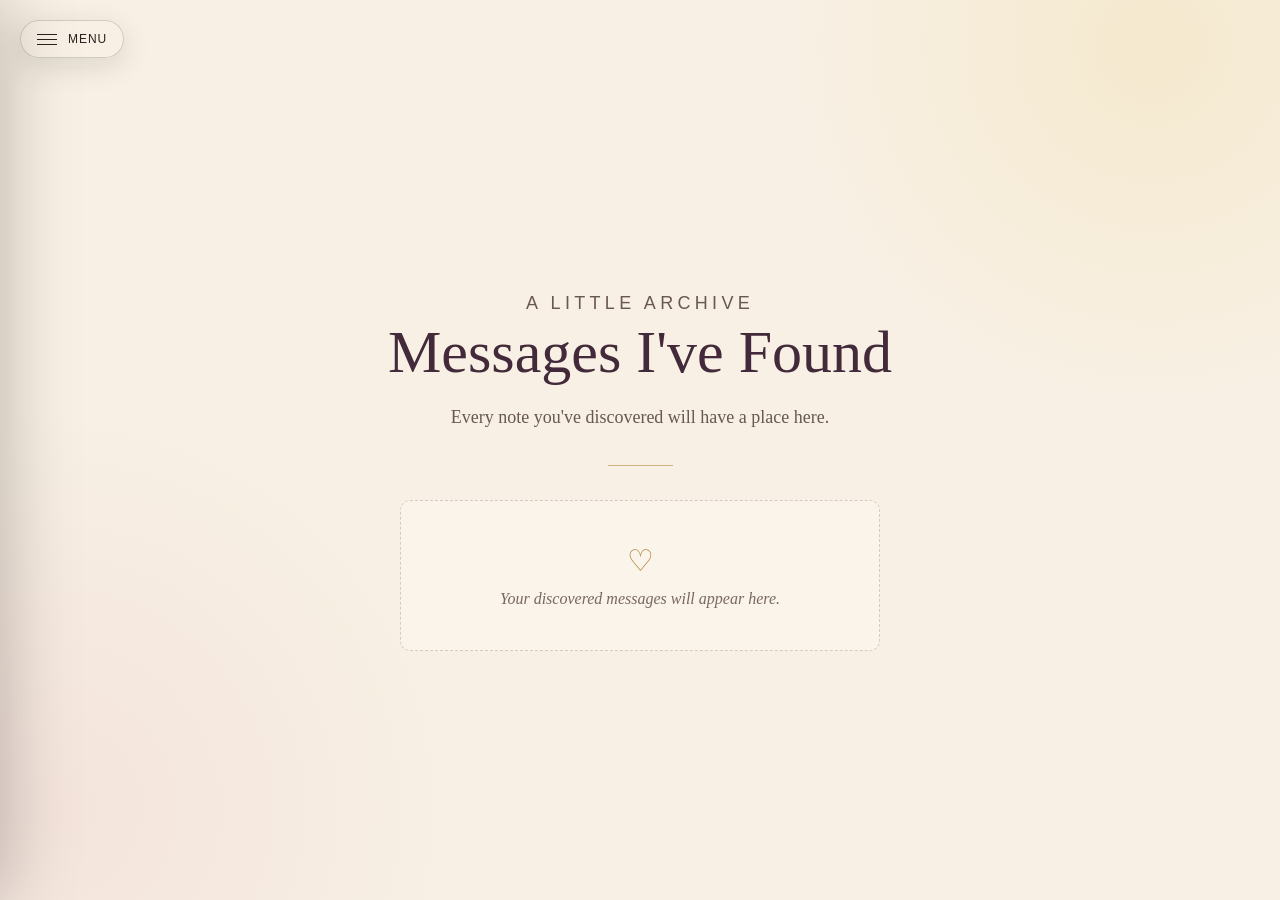
==== collection.html @ c39c12d0 "Build responsive proposal site foundation Add homepage, message template, collection page, shared na" ====
<!DOCTYPE html>

<html lang="en">

<head>

    <meta charset="UTF-8">

    <meta
        name="viewport"
        content="width=device-width, initial-scale=1.0"
    >

    <title>Celebrating Forever</title>

    <link
        rel="stylesheet"
        href="styles/styles.css"
    >

</head>


<body class="collection-page">


    <!-- ==============================
         MENU BUTTON
    =============================== -->

    <button
        class="menu-button"
        id="menuButton"
        type="button"
        aria-label="Open navigation menu"
        aria-expanded="false"
        aria-controls="navigationDrawer"
    >

        <span class="menu-icon" aria-hidden="true">

            <span></span>
            <span></span>
            <span></span>

        </span>

        <span class="menu-label">
            Menu
        </span>

    </button>


    <!-- ==============================
         NAVIGATION
    =============================== -->

    <div
        class="navigation-overlay"
        id="navigationOverlay"
    ></div>


    <nav
        class="navigation-drawer"
        id="navigationDrawer"
        aria-label="Main navigation"
    >

        <button
            class="navigation-close"
            id="closeMenuButton"
            type="button"
            aria-label="Close navigation menu"
        >
            ×
        </button>


        <p class="navigation-eyebrow">
            Celebrating Forever
        </p>


        <a
            class="navigation-link"
            href="index.html"
        >
            Home
        </a>


        <a
            class="navigation-link"
            href="collection.html"
        >
            Messages I've Found
        </a>


        <a
            class="navigation-link"
            href="message.html"
            data-development-only
        >
            Message Template
        </a>

    </nav>


    <!-- ==============================
         COLLECTION CONTENT
    =============================== -->

    <main class="collection-layout">


        <section class="collection-introduction">


            <p class="collection-eyebrow">
                A little archive
            </p>


            <h1>
                Messages I've Found
            </h1>


            <p>
                Every note you've discovered will have a
                place here.
            </p>


            <div
                class="collection-divider"
                aria-hidden="true"
            ></div>


            <!--
            This is temporary.

            Checkpoint 3 will replace this with the actual
            dynamically generated discovered-message list.
            -->

            <div class="collection-empty-state">

                <span class="collection-empty-symbol">
                    ♡
                </span>

                <p>
                    Your discovered messages will appear here.
                </p>

            </div>


        </section>

    </main>


    <script src="scripts/site-config.js"></script>

    <script src="scripts/shared.js"></script>

</body>

</html>
---- styles/styles.css ----
/*
========================================================
1. GLOBAL DESIGN TOKENS
========================================================

:root represents the highest level of the HTML document.

Variables beginning with -- are CSS custom properties.

Think of this section as the website's visual control panel.

If you later change:

--color-emerald: #244a3a;

every element using var(--color-emerald) updates.
*/

:root {

    /* -------------------------------
       JEWEL TONES
    -------------------------------- */

    --color-deep-teal: #173f3b;
    --color-emerald: #294d3f;
    --color-plum: #432a3a;
    --color-oxblood: #702b38;
    --color-walnut: #38261f;


    /* -------------------------------
       ROMANTIC ACCENTS
    -------------------------------- */

    --color-aged-gold: #b68a3e;
    --color-yellow-rose: #e4c55b;
    --color-dusty-pink: #d998a8;
    --color-soft-pink: #f1c8d0;


    /* -------------------------------
       PAPER / TEXT COLORS
    -------------------------------- */

    --color-cream: #f3eadb;
    --color-paper: #f8f0e4;
    --color-paper-deep: #eadcc7;
    --color-ink: #2b211f;
    --color-muted-ink: #786860;


    /* -------------------------------
       SHADOWS
    -------------------------------- */

    --shadow-soft:
        0 18px 55px rgba(26, 17, 14, 0.18);

    --shadow-card:
        0 28px 80px rgba(8, 8, 8, 0.38);


    /* -------------------------------
       FONT FAMILIES
    -------------------------------- */

    --font-body:
        "Iowan Old Style",
        "Baskerville",
        "Palatino Linotype",
        Georgia,
        serif;

    --font-handwritten:
        "Snell Roundhand",
        "Apple Chancery",
        "Segoe Script",
        cursive;

    --font-interface:
        -apple-system,
        BlinkMacSystemFont,
        "Segoe UI",
        sans-serif;


    /* -------------------------------
       LAYOUT
    -------------------------------- */

    --menu-layer: 1000;
    --drawer-layer: 1100;

}


/*
========================================================
2. GLOBAL RESET
========================================================

Browsers include default margins and sizing behavior.

This section makes our layout more predictable.
*/

*,
*::before,
*::after {

    box-sizing: border-box;

}


html {

    min-height: 100%;

}


body {

    margin: 0;

    min-height: 100vh;
    min-height: 100svh;

    font-family: var(--font-body);

    color: var(--color-ink);

}


button,
input,
textarea,
select {

    font: inherit;

}


a {

    color: inherit;

}


/*
========================================================
3. SHARED MENU BUTTON
========================================================
*/

.menu-button {

    position: fixed;

    top: 20px;
    left: 20px;

    z-index: var(--menu-layer);

    display: inline-flex;

    align-items: center;

    gap: 11px;

    padding:
        11px
        16px;

    border:
        1px solid
        rgba(43, 33, 31, 0.18);

    border-radius: 999px;

    background:
        rgba(248, 240, 228, 0.88);

    color: var(--color-ink);

    box-shadow:
        0 8px 30px
        rgba(26, 17, 14, 0.12);

    backdrop-filter:
        blur(12px);

    -webkit-backdrop-filter:
        blur(12px);

    cursor: pointer;

}


.menu-button--dark {

    background:
        rgba(27, 25, 23, 0.74);

    color: var(--color-cream);

    border-color:
        rgba(255, 255, 255, 0.14);

}


.menu-icon {

    width: 20px;

    display: grid;

    gap: 4px;

}


.menu-icon span {

    display: block;

    height: 1px;

    background: currentColor;

}


.menu-label {

    font-family: var(--font-interface);

    font-size: 12px;

    letter-spacing: 0.08em;

    text-transform: uppercase;

}


/*
========================================================
4. NAVIGATION DRAWER
========================================================
*/

.navigation-overlay {

    position: fixed;

    inset: 0;

    z-index: var(--menu-layer);

    background:
        rgba(15, 11, 11, 0.48);

    opacity: 0;

    pointer-events: none;

    transition:
        opacity
        220ms
        ease;

}


.navigation-overlay.is-visible {

    opacity: 1;

    pointer-events: auto;

}


.navigation-drawer {

    position: fixed;

    top: 0;
    left: 0;

    z-index: var(--drawer-layer);

    width: min(86vw, 360px);

    height: 100vh;
    height: 100svh;

    padding:
        90px
        36px
        40px;

    display: flex;

    flex-direction: column;

    background:
        linear-gradient(
            160deg,
            #f8f0e4 0%,
            #eadcc7 100%
        );

    box-shadow:
        20px 0 70px
        rgba(14, 9, 8, 0.26);

    transform:
        translateX(-105%);

    transition:
        transform
        260ms
        ease;

}


.navigation-drawer.is-open {

    transform:
        translateX(0);

}


.navigation-close {

    position: absolute;

    top: 23px;
    right: 28px;

    border: 0;

    background: none;

    font-family: var(--font-interface);

    font-size: 32px;

    line-height: 1;

    color: var(--color-ink);

    cursor: pointer;

}


.navigation-eyebrow {

    margin:
        0
        0
        30px;

    font-family: var(--font-handwritten);

    font-size: 28px;

    color: var(--color-oxblood);

}


.navigation-link {

    padding:
        16px
        0;

    border-bottom:
        1px solid
        rgba(43, 33, 31, 0.13);

    font-size: 19px;

    text-decoration: none;

    transition:
        color
        160ms
        ease,
        padding-left
        160ms
        ease;

}


.navigation-link:hover {

    color: var(--color-oxblood);

    padding-left: 6px;

}


/*
========================================================
5. HOMEPAGE
========================================================
*/

.home-page {

    background: var(--color-cream);

}


.home-layout {

    min-height: 100vh;
    min-height: 100svh;

    display: grid;

    grid-template-columns:
        minmax(0, 1fr)
        minmax(0, 1fr);

}


/*
========================================================
6. HOMEPAGE PHOTO PANEL
========================================================
*/

.home-photo-panel {

    position: relative;

    min-height: 100vh;
    min-height: 100svh;

    overflow: hidden;

    display: grid;

    place-items: center;

    background:
        linear-gradient(
            145deg,
            var(--color-emerald),
            var(--color-deep-teal)
        );

}


.photo-placeholder {

    position: absolute;

    inset: 0;

    display: grid;

    place-items: center;

    background:

        radial-gradient(
            circle at 30% 25%,
            rgba(228, 197, 91, 0.17),
            transparent 25%
        ),

        radial-gradient(
            circle at 75% 70%,
            rgba(217, 152, 168, 0.13),
            transparent 28%
        ),

        linear-gradient(
            145deg,
            #375e50,
            #173f3b 60%,
            #29242a
        );

}


.photo-placeholder::after {

    content: "";

    position: absolute;

    inset: 0;

    background:
        linear-gradient(
            to top,
            rgba(24, 17, 18, 0.34),
            transparent 48%
        );

}


.photo-placeholder span {

    position: relative;

    z-index: 1;

    padding:
        10px
        14px;

    border:
        1px solid
        rgba(255, 255, 255, 0.22);

    color:
        rgba(255, 255, 255, 0.72);

    font-family: var(--font-interface);

    font-size: 12px;

    letter-spacing: 0.08em;

    text-transform: uppercase;

}


/*
Temporary lighting guides showing approximately where
floral artwork could eventually interact with the image.
*/

.botanical-light {

    position: absolute;

    border-radius: 50%;

    filter:
        blur(34px);

    pointer-events: none;

}


.botanical-light--one {

    width: 210px;
    height: 210px;

    right: -75px;
    top: 14%;

    background:
        rgba(228, 197, 91, 0.18);

}


.botanical-light--two {

    width: 180px;
    height: 180px;

    left: -60px;
    bottom: 12%;

    background:
        rgba(217, 152, 168, 0.12);

}


/*
========================================================
7. HOMEPAGE LETTER PANEL
========================================================
*/

.home-letter-panel {

    position: relative;

    min-height: 100vh;
    min-height: 100svh;

    overflow: hidden;

    display: grid;

    place-items: center;

    padding:
        110px
        clamp(36px, 7vw, 110px)
        70px;

    background:

        radial-gradient(
            circle at 90% 7%,
            rgba(228, 197, 91, 0.14),
            transparent 22%
        ),

        radial-gradient(
            circle at 10% 90%,
            rgba(217, 152, 168, 0.11),
            transparent 25%
        ),

        var(--color-paper);

}


.home-letter-panel::before {

    content: "";

    position: absolute;

    inset: 0;

    pointer-events: none;

    opacity: 0.34;

    background-image:

        repeating-linear-gradient(
            0deg,
            transparent,
            transparent 3px,
            rgba(74, 55, 47, 0.025) 4px
        );

}


.letter-botanical-guide {

    position: absolute;

    width: 290px;
    height: 290px;

    top: -155px;
    right: -105px;

    border:
        1px solid
        rgba(41, 77, 63, 0.15);

    border-radius: 45% 55% 65% 35%;

    transform:
        rotate(18deg);

}


.home-letter-content {

    position: relative;

    z-index: 1;

    width: min(100%, 580px);

    text-align: center;

}


.home-eyebrow {

    margin:
        0
        0
        24px;

    font-family: var(--font-interface);

    font-size: 11px;

    letter-spacing: 0.24em;

    text-transform: uppercase;

    color: var(--color-muted-ink);

}


.couple-names {

    display: flex;

    justify-content: center;

    align-items: baseline;

    flex-wrap: wrap;

    gap:
        4px
        14px;

    font-family: var(--font-handwritten);

    font-size:
        clamp(
            37px,
            5vw,
            68px
        );

    line-height: 1.05;

    color: var(--color-plum);

}


.name-ampersand {

    color: var(--color-aged-gold);

    font-size: 0.7em;

}


.home-headline {

    margin:
        38px
        0
        8px;

    font-weight: 400;

    font-size:
        clamp(
            28px,
            3.2vw,
            46px
        );

    letter-spacing:
        -0.015em;

}


.home-subheadline {

    margin: 0;

    font-family: var(--font-handwritten);

    font-size:
        clamp(
            24px,
            2.4vw,
            35px
        );

    color: var(--color-oxblood);

}


.letter-divider {

    margin:
        28px
        auto;

    display: flex;

    justify-content: center;

    align-items: center;

    gap: 12px;

    color: var(--color-aged-gold);

}


.letter-divider span:first-child,
.letter-divider span:last-child {

    width: 48px;

    height: 1px;

    background:
        rgba(182, 138, 62, 0.55);

}


.home-letter {

    margin:
        0
        auto;

    max-width: 480px;

    font-size:
        clamp(
            17px,
            1.4vw,
            20px
        );

    line-height: 1.75;

    color: #4e403b;

}


.letter-link {

    display: inline-flex;

    align-items: center;

    gap: 10px;

    margin-top: 36px;

    padding-bottom: 5px;

    border-bottom:
        1px solid
        rgba(112, 43, 56, 0.35);

    color: var(--color-oxblood);

    font-family: var(--font-interface);

    font-size: 12px;

    letter-spacing: 0.07em;

    text-decoration: none;

    text-transform: uppercase;

}


/*
========================================================
8. MESSAGE PAGE ENVIRONMENT
========================================================
*/

.message-page {

    background: #171413;

}


.message-environment {

    position: relative;

    min-height: 100vh;
    min-height: 100svh;

    overflow: hidden;

    display: grid;

    place-items: center;

    padding:
        100px
        24px
        70px;

    background:

        radial-gradient(
            circle at 15% 30%,
            rgba(41, 77, 63, 0.62),
            transparent 25%
        ),

        radial-gradient(
            circle at 85% 72%,
            rgba(67, 42, 58, 0.6),
            transparent 27%
        ),

        radial-gradient(
            circle at 50% 12%,
            rgba(182, 138, 62, 0.12),
            transparent 26%
        ),

        linear-gradient(
            145deg,
            #1a1816,
            #2e221d 48%,
            #151515
        );

}


/*
Creates a very subtle old-paper / room texture without
using an external image.
*/

.message-environment::before {

    content: "";

    position: absolute;

    inset: 0;

    pointer-events: none;

    opacity: 0.16;

    background-image:

        repeating-linear-gradient(
            90deg,
            transparent,
            transparent 26px,
            rgba(255, 255, 255, 0.03) 27px
        ),

        repeating-linear-gradient(
            0deg,
            transparent,
            transparent 31px,
            rgba(255, 255, 255, 0.018) 32px
        );

}


/*
========================================================
9. TEMPORARY DARK-ACADEMIA SHAPES
========================================================

These deliberately remain vague and de-emphasized.

They are not intended to become recognizable final art.
*/

.academic-shape {

    position: absolute;

    opacity: 0.15;

    filter:
        blur(2px);

    pointer-events: none;

}


.academic-shape--left {

    width: 260px;
    height: 430px;

    left: -80px;
    bottom: -60px;

    border-radius:
        10px
        80px
        20px
        10px;

    background:
        linear-gradient(
            90deg,
            #1f120e,
            #70472d
        );

    transform:
        rotate(-8deg);

}


.academic-shape--right {

    width: 190px;
    height: 330px;

    right: -40px;
    top: 8%;

    border-radius:
        60px
        10px
        90px
        20px;

    background:
        linear-gradient(
            145deg,
            #845d39,
            #261812
        );

    transform:
        rotate(7deg);

}


/*
========================================================
10. TEMPORARY FLORAL HAZE
========================================================

These show composition only.

They are not the final watercolor florals.
*/

.floral-haze {

    position: absolute;

    border-radius: 50%;

    filter:
        blur(30px);

    pointer-events: none;

}


.floral-haze--top {

    width: 330px;
    height: 190px;

    top: -85px;
    right: -35px;

    background:
        rgba(228, 197, 91, 0.17);

}


.floral-haze--bottom {

    width: 350px;
    height: 220px;

    bottom: -110px;
    left: -75px;

    background:
        rgba(217, 152, 168, 0.1);

}


/*
========================================================
11. MESSAGE CARD
========================================================
*/

.message-card {

    position: relative;

    z-index: 2;

    width:
        min(
            100%,
            620px
        );

    padding:
        clamp(
            42px,
            7vw,
            70px
        );

    text-align: center;

    background:

        linear-gradient(
            180deg,
            rgba(255, 255, 255, 0.13),
            transparent 15%
        ),

        var(--color-paper);

    border:
        1px solid
        rgba(128, 97, 67, 0.24);

    border-radius: 6px;

    box-shadow:
        var(--shadow-card);

}


.message-card::before {

    content: "";

    position: absolute;

    inset: 10px;

    pointer-events: none;

    border:
        1px solid
        rgba(182, 138, 62, 0.12);

}


.message-number {

    margin:
        0
        0
        24px;

    font-family: var(--font-interface);

    font-size: 10px;

    letter-spacing: 0.29em;

    text-transform: uppercase;

    color: #887367;

}


.message-title {

    margin:
        0
        auto
        18px;

    max-width: 480px;

    font-weight: 400;

    font-size:
        clamp(
            30px,
            6vw,
            48px
        );

    line-height: 1.08;

    color: var(--color-ink);

}


.message-description {

    margin:
        0
        auto;

    max-width: 440px;

    font-size:
        clamp(
            16px,
            2vw,
            19px
        );

    line-height: 1.65;

    color: #695850;

}


.message-divider {

    width: 54px;

    height: 1px;

    margin:
        30px
        auto;

    background:
        rgba(182, 138, 62, 0.65);

}


.message-audio {

    width: 100%;

    margin-top: 4px;

}


/*
Temporary marker for where illustrated earbuds will later
interact with the card.
*/

.earbud-placeholder {

    margin:
        28px
        auto
        -20px;

    font-family: var(--font-interface);

    font-size: 9px;

    letter-spacing: 0.12em;

    text-transform: uppercase;

    color:
        rgba(120, 104, 96, 0.48);

}


/*
========================================================
12. COLLECTION PAGE
========================================================
*/

.collection-page {

    min-height: 100vh;
    min-height: 100svh;

    background:

        radial-gradient(
            circle at 90% 5%,
            rgba(228, 197, 91, 0.16),
            transparent 25%
        ),

        radial-gradient(
            circle at 4% 90%,
            rgba(217, 152, 168, 0.14),
            transparent 27%
        ),

        var(--color-paper);

}


.collection-layout {

    min-height: 100vh;
    min-height: 100svh;

    display: grid;

    place-items: center;

    padding:
        110px
        24px
        70px;

}


.collection-introduction {

    width:
        min(
            100%,
            760px
        );

    text-align: center;

}


.collection-eyebrow {

    margin-bottom: 18px;

    font-family: var(--font-interface);

    font-size: 10px;

    letter-spacing: 0.24em;

    text-transform: uppercase;

    color: var(--color-muted-ink);

}


.collection-introduction h1 {

    margin:
        0
        0
        16px;

    font-weight: 400;

    font-size:
        clamp(
            36px,
            7vw,
            60px
        );

    color: var(--color-plum);

}


.collection-introduction > p {

    margin:
        0
        auto;

    max-width: 520px;

    font-size: 18px;

    line-height: 1.6;

    color: #695850;

}


.collection-divider {

    width: 65px;

    height: 1px;

    margin:
        34px
        auto;

    background:
        rgba(182, 138, 62, 0.6);

}


.collection-empty-state {

    margin:
        0
        auto;

    max-width: 480px;

    padding:
        42px
        28px;

    border:
        1px dashed
        rgba(112, 43, 56, 0.22);

    border-radius: 10px;

    background:
        rgba(255, 255, 255, 0.26);

}


.collection-empty-symbol {

    display: block;

    margin-bottom: 12px;

    font-size: 30px;

    color: var(--color-aged-gold);

}


.collection-empty-state p {

    margin: 0;

    font-style: italic;

    color: var(--color-muted-ink);

}


/*
========================================================
13. MOBILE / TABLET LAYOUT
========================================================

When the viewport is 800px wide or smaller:

Desktop:
PHOTO | LETTER

becomes:

PHOTO
-----
LETTER
*/

@media (max-width: 800px) {


    .home-layout {

        grid-template-columns: 1fr;

    }


    .home-photo-panel {

        min-height:
            min(
                68vh,
                620px
            );

    }


    .home-letter-panel {

        min-height: auto;

        padding:
            82px
            28px
            78px;

    }


    .couple-names {

        flex-direction: column;

        align-items: center;

        gap: 2px;

    }


    .name-ampersand {

        margin:
            -4px
            0;

    }


    .message-environment {

        padding:
            95px
            18px
            46px;

    }


    .message-card {

        padding:
            46px
            24px;

    }

}


/*
========================================================
14. SMALL PHONES
========================================================
*/

@media (max-width: 480px) {


    .menu-button {

        top: 14px;
        left: 14px;

        padding:
            10px
            13px;

    }


    .home-photo-panel {

        min-height: 58vh;

    }


    .home-letter-panel {

        padding:
            72px
            22px
            64px;

    }


    .message-card {

        padding:
            42px
            20px;

    }


    .message-title {

        font-size: 34px;

    }

}
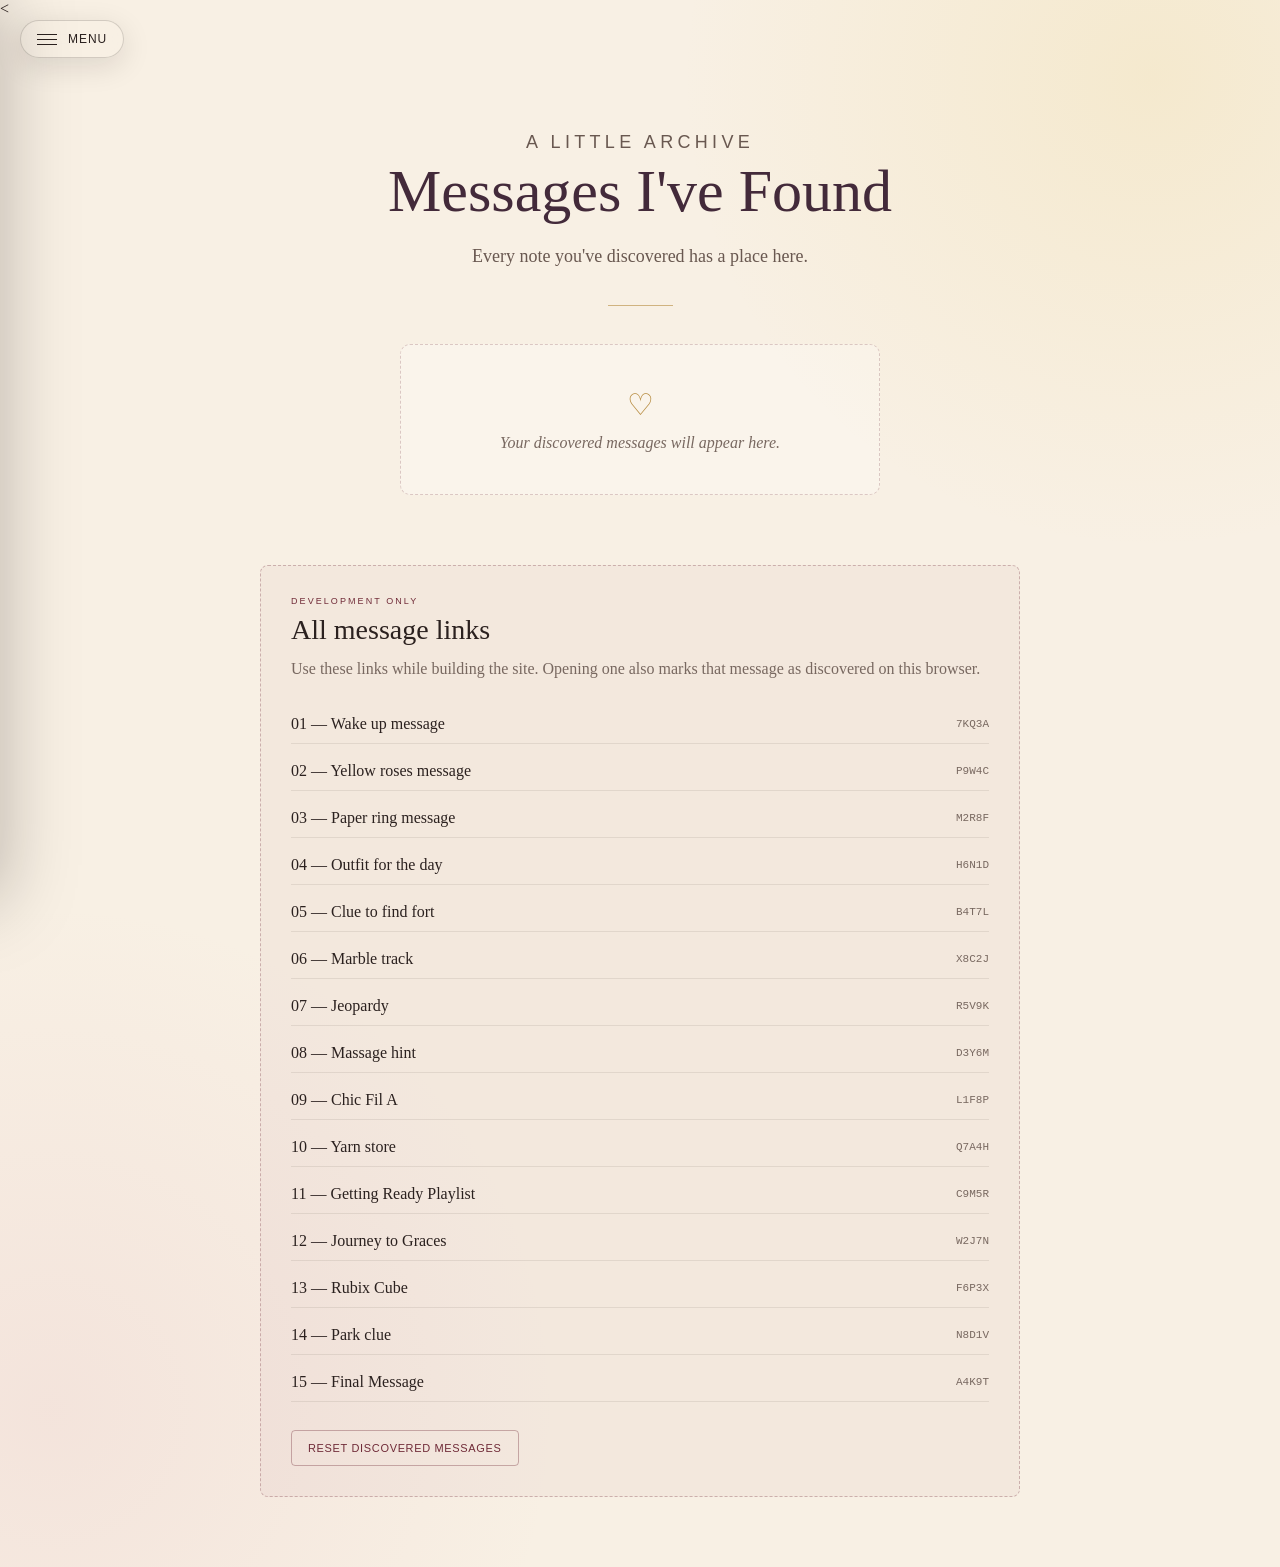
==== commit bb21ad5d: "Build discovered message collection Add localStorage discovery tracking, dynamic found-messages coll" ====
--- a/collection.html
+++ b/collection.html
@@ -101,7 +101,7 @@
 
         <a
             class="navigation-link"
-            href="message.html"
+            href="message.html?m=7KQ3A"
             data-development-only
         >
             Message Template
@@ -114,62 +114,157 @@
          COLLECTION CONTENT
     =============================== -->
 
-    <main class="collection-layout">
-
-
-        <section class="collection-introduction">
-
-
-            <p class="collection-eyebrow">
-                A little archive
+    <<!--
+========================================================
+COLLECTION CONTENT
+========================================================
+-->
+
+<main class="collection-layout">
+
+
+    <section class="collection-introduction">
+
+
+        <p class="collection-eyebrow">
+            A little archive
+        </p>
+
+
+        <h1>
+            Messages I've Found
+        </h1>
+
+
+        <p>
+            Every note you've discovered has a place here.
+        </p>
+
+
+        <div
+            class="collection-divider"
+            aria-hidden="true"
+        ></div>
+
+
+        <!--
+        =================================================
+        DISCOVERED MESSAGE GRID
+
+        collection.js automatically inserts discovered
+        message cards into this container.
+        =================================================
+        -->
+
+        <div
+            class="message-collection-grid"
+            id="discoveredMessages"
+            aria-live="polite"
+        ></div>
+
+
+        <!--
+        =================================================
+        EMPTY STATE
+
+        This appears only when no valid messages have
+        been discovered on this browser yet.
+        =================================================
+        -->
+
+        <div
+            class="collection-empty-state"
+            id="collectionEmptyState"
+        >
+
+            <span class="collection-empty-symbol">
+                ♡
+            </span>
+
+            <p>
+                Your discovered messages will appear here.
             </p>
 
-
-            <h1>
-                Messages I've Found
-            </h1>
-
-
-            <p>
-                Every note you've discovered will have a
-                place here.
+        </div>
+
+
+        <!--
+        =================================================
+        DEVELOPMENT TOOLS
+
+        shared.js hides this entire section automatically
+        whenever proposalMode becomes true.
+        =================================================
+        -->
+
+        <section
+            class="development-panel"
+            data-development-only
+        >
+
+
+            <p class="development-eyebrow">
+                Development only
             </p>
 
 
+            <h2>
+                All message links
+            </h2>
+
+
+            <p class="development-explanation">
+                Use these links while building the site.
+                Opening one also marks that message as
+                discovered on this browser.
+            </p>
+
+
             <div
-                class="collection-divider"
-                aria-hidden="true"
+                class="development-message-list"
+                id="developmentMessageList"
             ></div>
 
 
-            <!--
-            This is temporary.
-
-            Checkpoint 3 will replace this with the actual
-            dynamically generated discovered-message list.
-            -->
-
-            <div class="collection-empty-state">
-
-                <span class="collection-empty-symbol">
-                    ♡
-                </span>
-
-                <p>
-                    Your discovered messages will appear here.
-                </p>
-
-            </div>
+            <button
+                class="development-reset-button"
+                id="resetDiscoveriesButton"
+                type="button"
+            >
+                Reset discovered messages
+            </button>
 
 
         </section>
 
-    </main>
-
-
-    <script src="scripts/site-config.js"></script>
-
-    <script src="scripts/shared.js"></script>
+
+    </section>
+
+</main>
+
+    <!--
+========================================================
+COLLECTION PAGE JAVASCRIPT
+========================================================
+
+Load order:
+
+1. Website settings
+2. Message database
+3. Browser storage tools
+4. Shared menu behavior
+5. Collection-specific behavior
+-->
+
+<script src="scripts/site-config.js"></script>
+
+<script src="scripts/messages.js"></script>
+
+<script src="scripts/storage.js"></script>
+
+<script src="scripts/shared.js"></script>
+
+<script src="scripts/collection.js"></script>
 
 </body>
 
--- a/styles/styles.css
+++ b/styles/styles.css
@@ -150,7 +150,23 @@
     color: inherit;
 
 }
-
+/*
+========================================================
+HIDDEN ELEMENT SAFETY RULE
+========================================================
+
+The HTML "hidden" attribute should always remove an
+element from the layout.
+
+!important prevents a component's normal display rule
+from accidentally overriding it.
+*/
+
+[hidden] {
+
+    display: none !important;
+
+}
 
 /*
 ========================================================
@@ -896,7 +912,126 @@
     background: #171413;
 
 }
-
+/*
+========================================================
+FINAL MESSAGE HOOK
+========================================================
+
+This is intentionally subtle for now.
+
+Checkpoint 5 will refine the final message visually.
+
+The class already exists so we will not need to change
+the JavaScript later.
+*/
+
+.message-card--final {
+
+    border-color:
+        rgba(182, 138, 62, 0.5);
+
+}
+
+/*
+========================================================
+MESSAGE ERROR STATE
+========================================================
+*/
+
+.message-error {
+
+    position: relative;
+
+    z-index: 2;
+
+    width:
+        min(
+            100%,
+            520px
+        );
+
+    padding:
+        54px
+        34px;
+
+    text-align: center;
+
+    background:
+        var(--color-paper);
+
+    border-radius: 6px;
+
+    box-shadow:
+        var(--shadow-card);
+
+}
+
+
+.message-error-symbol {
+
+    margin:
+        0
+        0
+        16px;
+
+    font-size: 28px;
+
+    color: var(--color-aged-gold);
+
+}
+
+
+.message-error h1 {
+
+    margin:
+        0
+        0
+        18px;
+
+    font-weight: 400;
+
+    font-size:
+        clamp(
+            28px,
+            5vw,
+            40px
+        );
+
+}
+
+
+.message-error > p:not(.message-error-symbol) {
+
+    margin:
+        0
+        auto;
+
+    max-width: 370px;
+
+    line-height: 1.65;
+
+    color: var(--color-muted-ink);
+
+}
+
+
+.message-error-link {
+
+    display: inline-block;
+
+    margin-top: 28px;
+
+    padding-bottom: 4px;
+
+    border-bottom:
+        1px solid
+        rgba(112, 43, 56, 0.4);
+
+    color: var(--color-oxblood);
+
+    text-decoration: none;
+
+}
 
 .message-environment {
 
@@ -981,6 +1116,126 @@
 
 }
 
+/*
+========================================================
+FINAL MESSAGE HOOK
+========================================================
+
+This is intentionally subtle for now.
+
+Checkpoint 5 will refine the final message visually.
+
+The class already exists so we will not need to change
+the JavaScript later.
+*/
+
+.message-card--final {
+
+    border-color:
+        rgba(182, 138, 62, 0.5);
+
+}
+
+/*
+========================================================
+MESSAGE ERROR STATE
+========================================================
+*/
+
+.message-error {
+
+    position: relative;
+
+    z-index: 2;
+
+    width:
+        min(
+            100%,
+            520px
+        );
+
+    padding:
+        54px
+        34px;
+
+    text-align: center;
+
+    background:
+        var(--color-paper);
+
+    border-radius: 6px;
+
+    box-shadow:
+        var(--shadow-card);
+
+}
+
+
+.message-error-symbol {
+
+    margin:
+        0
+        0
+        16px;
+
+    font-size: 28px;
+
+    color: var(--color-aged-gold);
+
+}
+
+
+.message-error h1 {
+
+    margin:
+        0
+        0
+        18px;
+
+    font-weight: 400;
+
+    font-size:
+        clamp(
+            28px,
+            5vw,
+            40px
+        );
+
+}
+
+
+.message-error > p:not(.message-error-symbol) {
+
+    margin:
+        0
+        auto;
+
+    max-width: 370px;
+
+    line-height: 1.65;
+
+    color: var(--color-muted-ink);
+
+}
+
+
+.message-error-link {
+
+    display: inline-block;
+
+    margin-top: 28px;
+
+    padding-bottom: 4px;
+
+    border-bottom:
+        1px solid
+        rgba(112, 43, 56, 0.4);
+
+    color: var(--color-oxblood);
+
+    text-decoration: none;
+
+}
 
 /*
 ========================================================
@@ -1260,6 +1515,49 @@
 
 }
 
+/*
+========================================================
+OPTIONAL MESSAGE PHOTOGRAPH
+========================================================
+
+This area exists only when the selected message has an
+image path in messages.js.
+
+The [hidden] attribute prevents it from occupying space
+when no image exists.
+*/
+
+.message-photo-container {
+
+    margin:
+        0
+        0
+        30px;
+
+}
+
+
+.message-photo {
+
+    display: block;
+
+    width: 100%;
+
+    max-height: 340px;
+
+    object-fit: cover;
+
+    border:
+        1px solid
+        rgba(128, 97, 67, 0.2);
+
+    border-radius: 3px;
+
+    box-shadow:
+        0 12px 30px
+        rgba(43, 33, 31, 0.12);
+
+}
 
 .message-audio {
 
@@ -1474,6 +1772,295 @@
 
 }
 
+/*
+========================================================
+DISCOVERED MESSAGE COLLECTION
+========================================================
+*/
+
+.message-collection-grid {
+
+    display: grid;
+
+    gap: 18px;
+
+    margin-top: 38px;
+
+    text-align: left;
+
+}
+
+
+.discovered-message-card {
+
+    position: relative;
+
+    padding:
+        28px
+        30px;
+
+    background:
+        rgba(255, 255, 255, 0.32);
+
+    border:
+        1px solid
+        rgba(128, 97, 67, 0.18);
+
+    border-radius: 7px;
+
+    box-shadow:
+        0 12px 35px
+        rgba(43, 33, 31, 0.07);
+
+}
+
+
+.discovered-message-number {
+
+    margin:
+        0
+        0
+        10px;
+
+    font-family: var(--font-interface);
+
+    font-size: 9px;
+
+    letter-spacing: 0.23em;
+
+    text-transform: uppercase;
+
+    color: var(--color-muted-ink);
+
+}
+
+
+.discovered-message-title {
+
+    margin:
+        0
+        0
+        10px;
+
+    font-weight: 400;
+
+    font-size:
+        clamp(
+            24px,
+            4vw,
+            32px
+        );
+
+    color: var(--color-plum);
+
+}
+
+
+.discovered-message-description {
+
+    margin:
+        0;
+
+    max-width: 580px;
+
+    line-height: 1.6;
+
+    color: #695850;
+
+}
+
+
+.discovered-message-link {
+
+    display: inline-block;
+
+    margin-top: 18px;
+
+    padding-bottom: 3px;
+
+    border-bottom:
+        1px solid
+        rgba(112, 43, 56, 0.35);
+
+    font-family: var(--font-interface);
+
+    font-size: 11px;
+
+    letter-spacing: 0.08em;
+
+    text-transform: uppercase;
+
+    color: var(--color-oxblood);
+
+    text-decoration: none;
+
+}
+
+
+/*
+========================================================
+DEVELOPMENT MESSAGE PANEL
+========================================================
+
+This section exists for you, not your partner.
+*/
+
+.development-panel {
+
+    margin-top: 70px;
+
+    padding:
+        30px;
+
+    text-align: left;
+
+    border:
+        1px dashed
+        rgba(112, 43, 56, 0.3);
+
+    border-radius: 8px;
+
+    background:
+        rgba(112, 43, 56, 0.035);
+
+}
+
+
+.development-eyebrow {
+
+    margin:
+        0
+        0
+        8px;
+
+    font-family: var(--font-interface);
+
+    font-size: 9px;
+
+    letter-spacing: 0.23em;
+
+    text-transform: uppercase;
+
+    color: var(--color-oxblood);
+
+}
+
+
+.development-panel h2 {
+
+    margin:
+        0
+        0
+        10px;
+
+    font-weight: 400;
+
+    font-size: 28px;
+
+}
+
+
+.development-explanation {
+
+    margin:
+        0
+        0
+        24px;
+
+    line-height: 1.6;
+
+    color: var(--color-muted-ink);
+
+}
+
+
+.development-message-list {
+
+    display: grid;
+
+    gap: 8px;
+
+}
+
+
+.development-message-row {
+
+    display: flex;
+
+    justify-content: space-between;
+
+    align-items: center;
+
+    gap: 18px;
+
+    padding:
+        10px
+        0;
+
+    border-bottom:
+        1px solid
+        rgba(43, 33, 31, 0.09);
+
+}
+
+
+.development-message-row a {
+
+    color: var(--color-ink);
+
+    text-decoration: none;
+
+}
+
+
+.development-message-row a:hover {
+
+    color: var(--color-oxblood);
+
+}
+
+
+.development-message-row code {
+
+    flex-shrink: 0;
+
+    font-size: 11px;
+
+    color: var(--color-muted-ink);
+
+}
+
+
+.development-reset-button {
+
+    margin-top: 28px;
+
+    padding:
+        11px
+        16px;
+
+    border:
+        1px solid
+        rgba(112, 43, 56, 0.35);
+
+    border-radius: 4px;
+
+    background:
+        transparent;
+
+    font-family: var(--font-interface);
+
+    font-size: 11px;
+
+    letter-spacing: 0.06em;
+
+    text-transform: uppercase;
+
+    color: var(--color-oxblood);
+
+    cursor: pointer;
+
+}
 
 /*
 ========================================================
